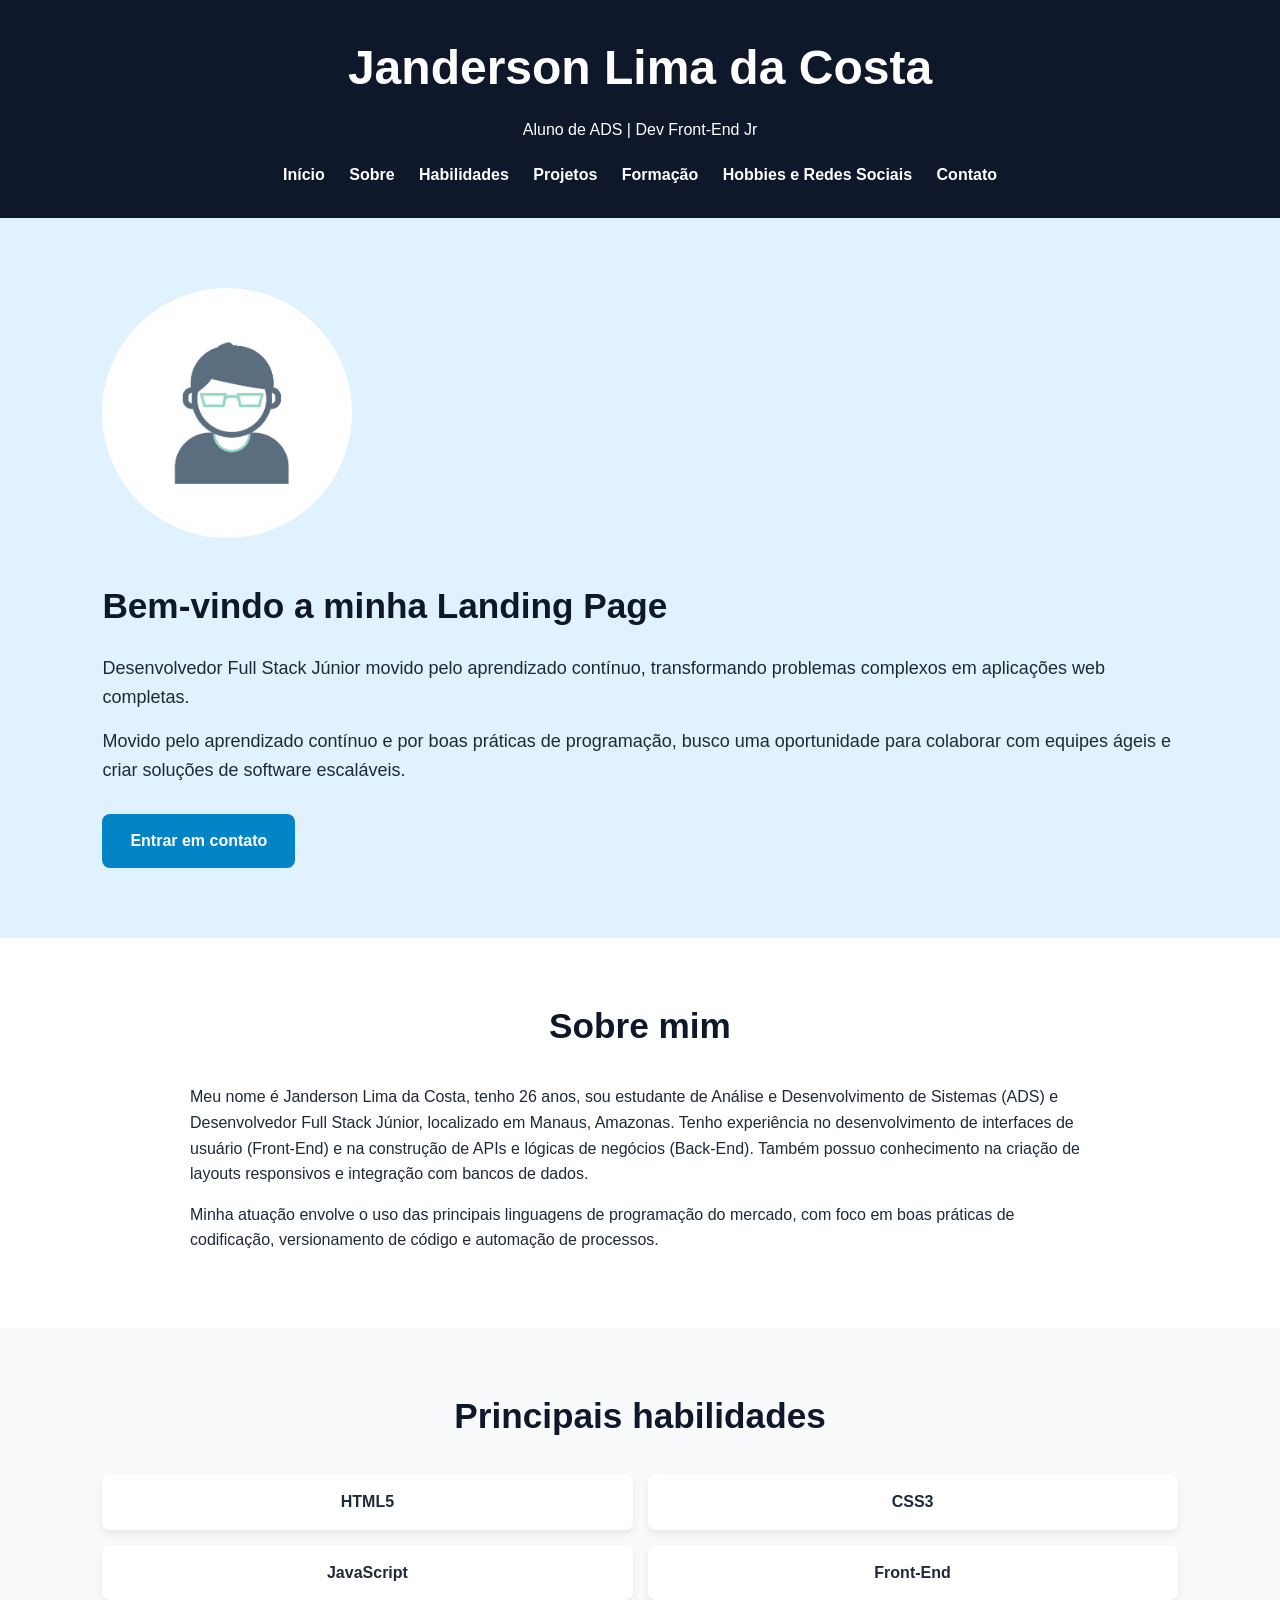
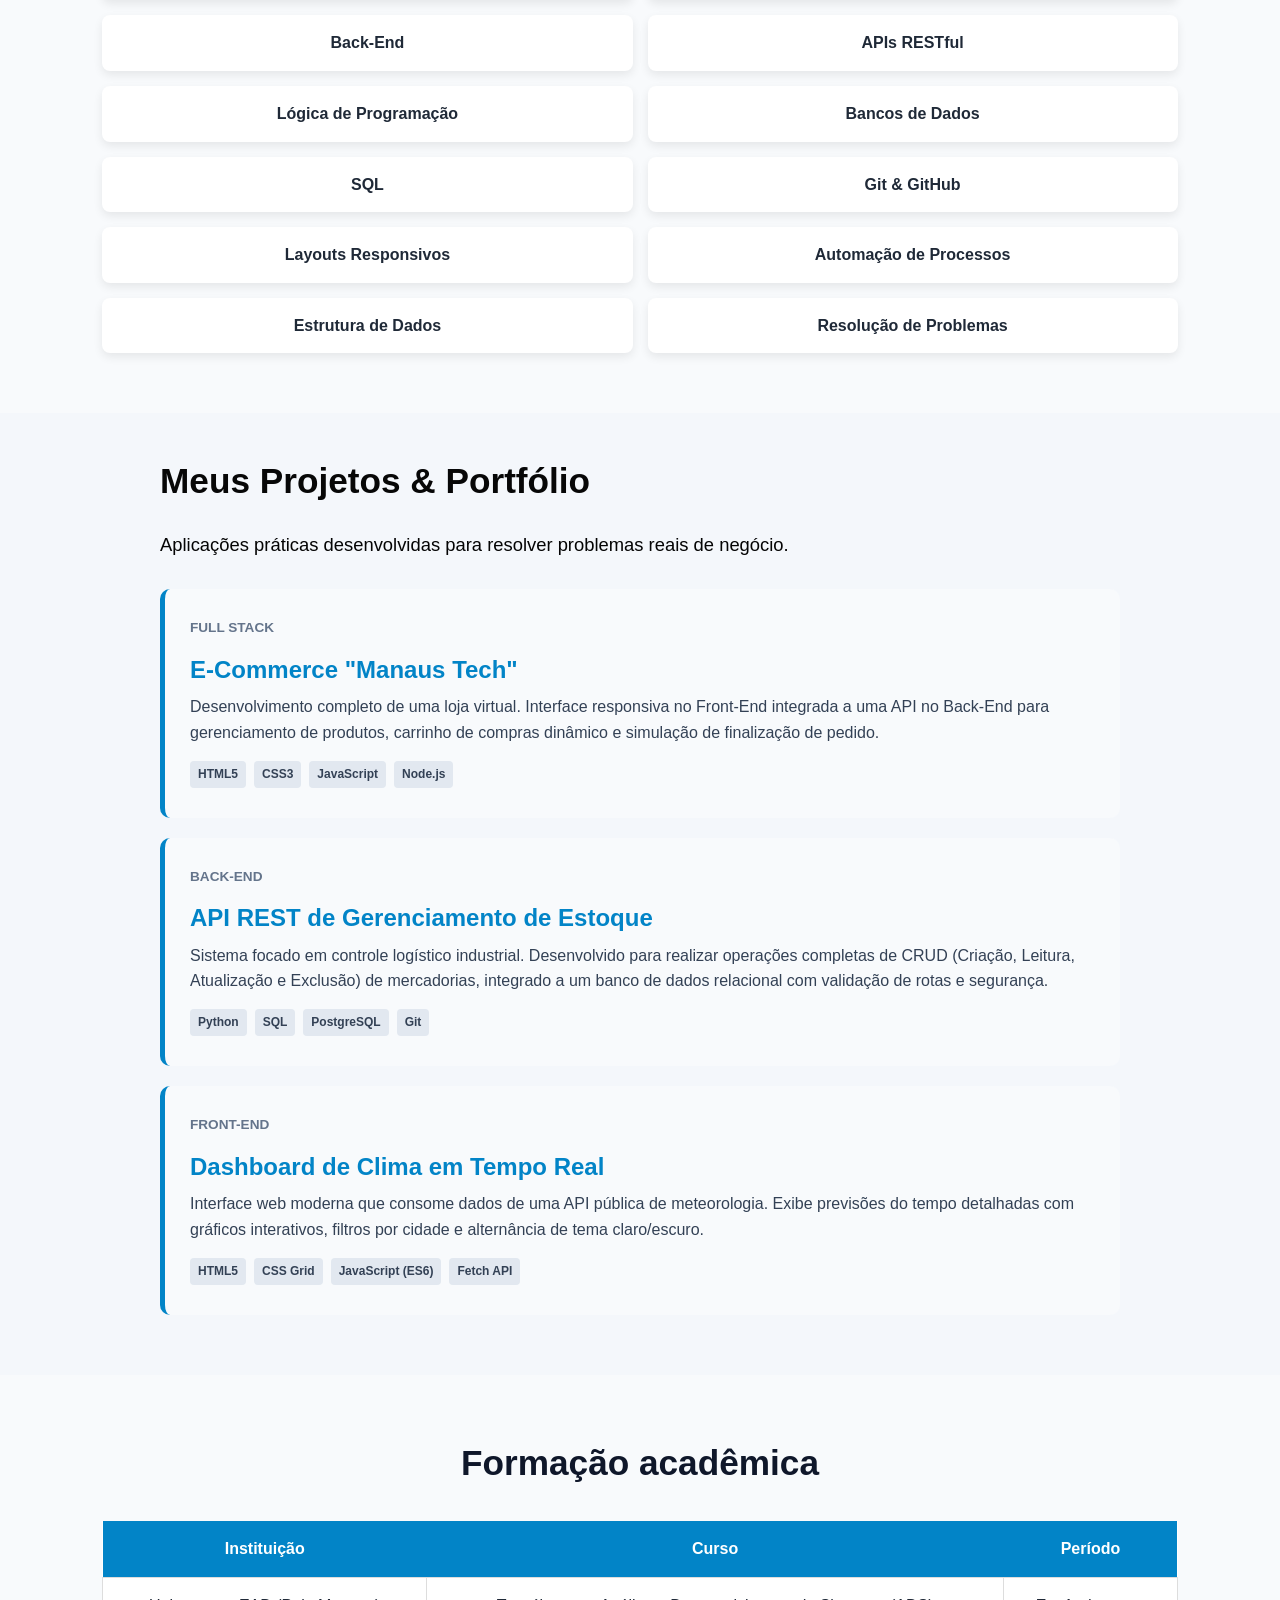
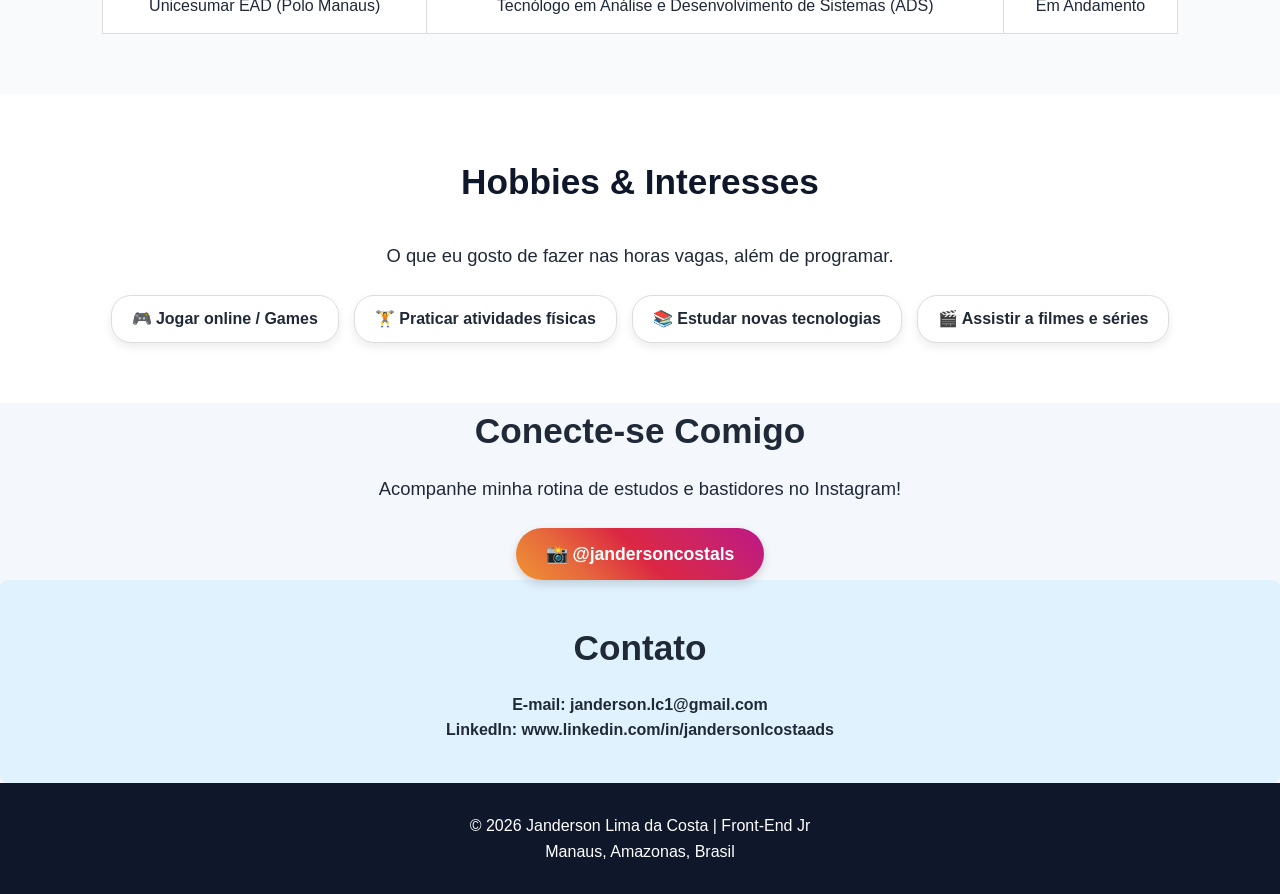
==== CVJC_index.html @ 845d6357 "meu primeiro commit" ====
<!doctype html>
<html lang="pt-BR">
  <head>
    <meta charset="UTF-8" />
    <meta name="viewport" content="width=device-width, initial-scale=1.0" />
    <title>Janderson Costa | Aluno de ADS</title>

    <link rel="stylesheet" href="CVJC_style.css" />
    <style>
      html {
        scroll-behavior: smooth;
      }
    </style>
  </head>

  <body>
    <header class="cabecalho">
      <h1>Janderson Lima da Costa</h1>
      <p>Aluno de ADS | Dev Front-End Jr</p>

      <nav class="menu">
        <a href="#inicio">Início</a>
        <a href="#sobre">Sobre</a>
        <a href="#habilidades">Habilidades</a>
        <a href="#projetos">Projetos</a>
        <a href="#formacao">Formação</a>
        <a href="#Hobbies">Hobbies e Redes Sociais</a>
        <a href="#contato">Contato</a>
      </nav>
    </header>

    <main>
      <section id="inicio" class="hero">
        <img
          src="C:\Users\jande\OneDrive\Imagens\imagem do projeto\WhatsApp Image 2026-06-28 at 19.15.33.jpeg"
          alt="Foto de Janderson Costa"
          class="foto-perfil"
          onerror="this.onerror=null; this.src='5907.jpg';"
          
        />

        <div>
          <h2>Bem-vindo a minha Landing Page</h2>

          <p>
            Desenvolvedor Full Stack Júnior movido pelo aprendizado contínuo,
            transformando problemas complexos em aplicações web completas.
          </p>

          <p>
            Movido pelo aprendizado contínuo e por boas práticas de programação,
            busco uma oportunidade para colaborar com equipes ágeis e criar
            soluções de software escaláveis.
          </p>

          <a href="#contato" class="botao">Entrar em contato</a>
        </div>
      </section>

      <section id="sobre" class="secao">
        <h2>Sobre mim</h2>

        <p>
          Meu nome é Janderson Lima da Costa, tenho 26 anos, sou estudante de
          Análise e Desenvolvimento de Sistemas (ADS) e Desenvolvedor Full Stack
          Júnior, localizado em Manaus, Amazonas. Tenho experiência no
          desenvolvimento de interfaces de usuário (Front-End) e na construção
          de APIs e lógicas de negócios (Back-End). Também possuo conhecimento
          na criação de layouts responsivos e integração com bancos de dados.
        </p>

        <p>
          Minha atuação envolve o uso das principais linguagens de programação
          do mercado, com foco em boas práticas de codificação, versionamento de
          código e automação de processos.
        </p>
      </section>

      <section id="habilidades" class="secao destaque">
        <h2>Principais habilidades</h2>

        <ul class="lista-cards">
          <li>HTML5</li>
          <li>CSS3</li>
          <li>JavaScript</li>
          <li>Front-End</li>
          <li>Back-End</li>
          <li>APIs RESTful</li>
          <li>Lógica de Programação</li>
          <li>Bancos de Dados</li>
          <li>SQL</li>
          <li>Git & GitHub</li>
          <li>Layouts Responsivos</li>
          <li>Automação de Processos</li>
          <li>Estrutura de Dados</li>
          <li>Resolução de Problemas</li>
        </ul>
      </section>

      <!-- SEÇÃO DE PROJETOS -->
      <section id="projetos" class="secao-projetos">
        <h2>Meus Projetos & Portfólio</h2>
        <p class="subtitulo">
          Aplicações práticas desenvolvidas para resolver problemas reais de
          negócio.
        </p>

        <div class="container-projetos">
          <!-- Projeto 1 -->
          <article class="card-projeto">
            <div class="tag-tecnologia">Full Stack</div>
            <h3>E-Commerce "Manaus Tech"</h3>
            <p>
              Desenvolvimento completo de uma loja virtual. Interface responsiva
              no Front-End integrada a uma API no Back-End para gerenciamento de
              produtos, carrinho de compras dinâmico e simulação de finalização
              de pedido.
            </p>
            <div class="badges">
              <span>HTML5</span> <span>CSS3</span> <span>JavaScript</span>
              <span>Node.js</span>
            </div>
          </article>

          <!-- Projeto 2 -->
          <article class="card-projeto">
            <div class="tag-tecnologia">Back-End</div>
            <h3>API REST de Gerenciamento de Estoque</h3>
            <p>
              Sistema focado em controle logístico industrial. Desenvolvido para
              realizar operações completas de CRUD (Criação, Leitura,
              Atualização e Exclusão) de mercadorias, integrado a um banco de
              dados relacional com validação de rotas e segurança.
            </p>
            <div class="badges">
              <span>Python</span> <span>SQL</span> <span>PostgreSQL</span>
              <span>Git</span>
            </div>
          </article>

          <!-- Projeto 3 -->
          <article class="card-projeto">
            <div class="tag-tecnologia">Front-End</div>
            <h3>Dashboard de Clima em Tempo Real</h3>
            <p>
              Interface web moderna que consome dados de uma API pública de
              meteorologia. Exibe previsões do tempo detalhadas com gráficos
              interativos, filtros por cidade e alternância de tema
              claro/escuro.
            </p>
            <div class="badges">
              <span>HTML5</span> <span>CSS Grid</span>
              <span>JavaScript (ES6)</span> <span>Fetch API</span>
            </div>
          </article>
        </div>
      </section>

      <section id="formacao" class="secao destaque">
        <h2>Formação acadêmica</h2>

        <table>
          <thead>
            <tr>
              <th>Instituição</th>
              <th>Curso</th>
              <th>Período</th>
            </tr>
          </thead>

          <tbody>
            <tr>
              <td>Unicesumar EAD (Polo Manaus)</td>
              <td>Tecnólogo em Análise e Desenvolvimento de Sistemas (ADS)</td>
              <td>Em Andamento</td>
            </tr>
          </tbody>
        </table>
      </section>

      <!-- SEÇÃO DE HOBBIES E INTERESSES -->
      <section id="Hobbies" class="secao">
        <h2>Hobbies & Interesses</h2>
        <p
          class="subtitulo"
          style="
            text-align: center !important;
            width: 100% !important;
            display: block !important;
            margin: 0 auto 25px auto !important;
          "
        >
          O que eu gosto de fazer nas horas vagas, além de programar.
        </p>

        <ul class="lista-hobbies">
          <li>🎮 Jogar online / Games</li>
          <li>🏋️ Praticar atividades físicas</li>
          <li>📚 Estudar novas tecnologias</li>
          <li>🎬 Assistir a filmes e séries</li>
        </ul>
      </section>

      <!-- SEÇÃO DE REDES SOCIAIS -->
      <section id="redes-sociais" class="secao-destaque">
        <h2>Conecte-se Comigo</h2>
        <p class="subtitulo">
          Acompanhe minha rotina de estudos e bastidores no Instagram!
        </p>

        <div class="container-instagram">
          <a
            href="https://www.instagram.com/jandersoncostals/"
            target="_blank"
            class="btn-instagram"
          >
            📸 @jandersoncostals
          </a>
        </div>
      </section>

      <section class="secao-contato" id="contato">
  <h2>Contato</h2>
  <p><strong>E-mail: janderson.lc1@gmail.com</p></strong>
  <p><strong>LinkedIn: www.linkedin.com/in/jandersonlcostaads</p></strong>
</section>

    </main>

    <footer class="rodape">
      <p>© 2026 Janderson Lima da Costa | Front-End Jr</p>
      <p>Manaus, Amazonas, Brasil</p>
    </footer>
  </body>
</html>
---- CVJC_style.css ----
/* =====================================================
   CSS
   ===================================================== */

* {
  margin: 0;
  padding: 0;
  box-sizing: border-box;
}

/* =====================================================
   BODY
   ===================================================== */

body {
  /* Fonte utilizada na página */
  font-family: Arial, sans-serif;

  /* Cor de fundo da página */
  background-color: #f4f7fb;

  /* Cor padrão dos textos */
  color: #1f2937;

  /* Espaçamento entre linhas */
  line-height: 1.6;
}

/* =====================================================
   CABEÇALHO
   ===================================================== */

/*
Classe utilizada no HEADER.

Responsável pela área superior da página.
*/
.cabecalho {
  /* Cor de fundo */
  background-color: #0f172a;

  /* Cor dos textos */
  color: white;

  /* Espaçamento interno */
  padding: 30px 8%;

  /* Centraliza os textos */
  text-align: center;
}

/*
Título principal do cabeçalho
*/
.cabecalho h1 {
  /* Tamanho da fonte */
  font-size: 36px;

  /* Espaço abaixo do título */
  margin-bottom: 10px;
}

/*
Subtítulo do cabeçalho
*/
.cabecalho p {
  margin-bottom: 20px;
}

/* =====================================================
   MENU
   ===================================================== */

/*
Links do menu de navegação.
*/
.menu a {
  /* Cor do link */
  color: white;

  /* Remove o sublinhado */
  text-decoration: none;

  /* Espaçamento entre os links */
  margin: 0 10px;

  /* Texto em negrito */
  font-weight: bold;
}

/*
Pseudo-classe hover.

É aplicada quando o mouse passa sobre o elemento.
*/
.menu a:hover {
  color: #38bdf8;
}

/* =====================================================
   HERO
   ===================================================== */

/*
Hero é a primeira seção visual da página.

Contém:
- Foto
- Texto principal
- Botão
*/
.hero {
  /* Ativa o Flexbox */
  display: flex;
  flex-wrap: wrap;
  /* Alinha os itens verticalmente */
  align-items: center;

  /* Espaço entre foto e texto */
  gap: 40px;

  /* Espaçamento interno */
  padding: 70px 8%;

  /* Cor de fundo */
  background-color: #e0f2fe;
}

/* =====================================================
   FOTO DE PERFIL
   ===================================================== */

/*
Imagem principal do currículo.
*/
.foto-perfil {
  /* Largura */
  width: 250px;

  /* Altura */
  height: 250px;

  /* Torna a imagem circular */
  border-radius: 50%;

  /* Ajusta o corte da imagem */
  object-fit: cover;

  /* Borda branca */
  border: 6px solid white;
}

/* =====================================================
   TÍTULO PRINCIPAL DA HERO
   ===================================================== */

.hero h2 {
  font-size: 36px;

  color: #0f172a;

  margin-bottom: 20px;
}

/*
Parágrafos da seção inicial.
*/
.hero p {
  margin-bottom: 15px;

  font-size: 18px;
}

/* =====================================================
   BOTÃO
   ===================================================== */

/*
Botão principal da página.
*/
.botao {
  /* Permite comportamentos de bloco */
  display: inline-block;

  /* Cor de fundo */
  background-color: #0284c7;

  /* Cor do texto */
  color: white;

  /* Espaçamento interno */
  padding: 14px 28px;

  /* Bordas arredondadas */
  border-radius: 8px;

  /* Remove sublinhado */
  text-decoration: none;

  /* Negrito */
  font-weight: bold;

  margin-top: 15px;
}

/*
Efeito ao passar o mouse.
*/
.botao:hover {
  background-color: #0369a1;
}

/* =====================================================
   SEÇÕES DA PÁGINA
   ===================================================== */

/*
Classe reutilizada em várias seções.
*/
.secao {
  padding: 60px 8%;

  background-color: white;
}

/*
Títulos das seções.
*/
.secao h2 {
  text-align: center;

  color: #0f172a;

  font-size: 32px;

  margin-bottom: 30px;
}

/*
Parágrafos das seções.
*/
.secao p {
  max-width: 900px;

  margin: 0 auto 15px auto;
}

/* =====================================================
   FUNDO ALTERNATIVO
   ===================================================== */

.destaque {
  background-color: #f8fafc;
}

/* =====================================================
   GRID DE HABILIDADES
   ===================================================== */

.lista-cards {
  display: grid;

  /* 4 colunas iguais */
  grid-template-columns: repeat(2, 1fr);

  gap: 15px;

  list-style: none;
}

/*
Cada item da lista.
*/
.lista-cards li {
  background-color: white;

  padding: 15px;

  border-radius: 8px;

  text-align: center;

  font-weight: bold;

  box-shadow: 0 4px 10px rgba(0, 0, 0, 0.08);
}

/* =====================================================
   CARDS DE PROJETOS)
   ===================================================== */

.secao-projetos {
  padding: 40px 20px;
  max-width: 1000px;
  margin: 0 auto;
}

.secao-projetos h2 {
  color: #070707;
  margin-bottom: 20px;
}

.secao-projetos .subtitulo {
  color: #040404;
  margin-bottom: 30px;
  font-size: 1.1rem;
}

.card-projeto {
  background-color: #f8fafc;
  padding: 25px;
  /* Barra lateral colorida azul */
  border-left: 5px solid #0284c7;
  border-radius: 10px;
  margin-bottom: 20px;
  text-align: left;
}

.card-projeto h3 {
  color: #0284c7;
  margin-bottom: 5px;
  font-size: 1.4rem;
}

.tag-tecnologia {
  display: inline-block;
  color: #64748b;
  font-size: 0.85rem;
  font-weight: bold;
  text-transform: uppercase;
  margin-bottom: 12px;
}

.card-projeto p {
  color: #334155;
  line-height: 1.6;
  margin-bottom: 15px;
}

.badges {
  display: flex;
  flex-wrap: wrap;
  gap: 8px;
  margin-bottom: 5px; /* Ajustado para fechar o card de uma forma que achei elegante */
}

.badges span {
  background-color: #e2e8f0;
  color: #334155;
  font-size: 0.75rem;
  font-weight: 600;
  padding: 4px 8px;
  border-radius: 4px;
}

/* =====================================================
   TABELA
   ===================================================== */

/*
Tabela completa.
*/
table {
  text-align: center;
  vertical-align: middle;
  width: 100%;
  
  border-collapse: collapse;

  background-color: white;
}

/*
Cabeçalho da tabela.
*/
th {
  background-color: #0284c7;

  color: white;

  padding: 15px;
}

/*
Células da tabela.
*/
td {
  padding: 15px;

  border: 1px solid #ddd;
}
/* Ativa as regras apenas na tela do celular */
@media (max-width: 480px) {
  
  /* Transforma a tabela, o corpo e as linhas em blocos de largura total */
  table, tbody, tr, td {
    display: block;
    width: 100%;
    box-sizing: border-box;
  }

  /* Cria um espaçamento entre cada card para eles não colarem um no outro */
  td {
    margin-bottom: 15px; /* Empurra o próximo card para baixo */
    background-color: white;
    
    /* Mantém os cantos arredondados e a sombra do seu layout */
    border: 1px solid #ddd;
    border-radius: 8px;
    box-shadow: 0 4px 6px rgba(0, 0, 0, 0.05);
  }

  /* Opcional: Remove o espaçamento do último item para não sobrar espaço no fim */
  td:last-child {
    margin-bottom: 0;
  }

  /* Esconde o cabeçalho azul (th) no celular para não quebrar a estrutura */
  th {
    display: none;
  }
}
/* =====================================================
   AJUSTE GLOBAL DE FONTES (TÍTULOS E SUBTÍTULOS)
   ===================================================== */

/* Título principal do site (Seção Hero / Abertura) */
h1 {
  font-size: 3rem !important;
}

/* Títulos de todas as seções (Projetos, Formação, Hobbies, etc.) */
h2 {
  font-size: 2.2rem !important; /* Aumenta o tamanho padrão de todos os h2 */
  margin-bottom: 15px;
}

/* Títulos internos dos cards (Nome dos projetos, etc.) */
h3 {
  font-size: 1.5rem !important; /* Melhora a leitura dentro dos blocos */
}

/* Todos os subtítulos/parágrafos de descrição das seções */
.subtitulo {
  font-size: 1.15rem !important;
  line-height: 1.6;
}

/* =====================================================
   ESTRUTURA FLEX PARA TÍTULO E SUBTÍTULO
   ===================================================== */

/* Transforma apenas os blocos de texto em containers Flexbox */
#hobbies h2,
#redes-sociais h2,
#hobbies .subtitulo,
#redes-sociais .subtitulo {
  display: flex !important;
  justify-content: center !important;
  text-align: center !important;
  width: 100% !important;
  margin-left: auto !important;
  margin-right: auto !important;
}

/* Ajusta a margem inferior dos subtítulos flex */
#hobbies .subtitulo,
#redes-sociais .subtitulo {
  margin-bottom: 25px !important;
  max-width: 800px; /* Limita o tamanho do parágrafo para melhor leitura */
}

/* =====================================================
   ESTILIZAÇÃO DOS COMPONENTES DE HOBBIES E REDE SOCIAL
   ===================================================== */

/* Configura a lista de hobbies */
.lista-hobbies {
  display: flex !important;
  flex-wrap: wrap !important;
  justify-content: center !important;
  gap: 15px;
  padding: 0 !important;
  margin: 15px auto 0 auto !important;
  list-style: none !important;
  width: 100% !important;
}

/* Itens da lista de Hobbies */
.lista-hobbies li {
  background-color: white;
  border: 1px solid #ddd;
  padding: 10px 20px;
  border-radius: 20px;
  font-size: 1rem;
  font-weight: bold;
  color: #1f2937;
  box-shadow: 0 4px 10px rgba(0, 0, 0, 0.08);
}

/* Alinhamento do botão do Instagram */
.container-instagram {
  display: flex !important;
  justify-content: center !important;
  width: 100% !important;
  margin-top: 15px !important;
}

/* Botão com o gradiente oficial do Instagram */
.btn-instagram {
  display: inline-block;
  background: linear-gradient(
    45deg,
    #f09433 0%,
    #e6683c 25%,
    #dc2743 50%,
    #cc2366 75%,
    #bc1888 100%
  );
  color: white;
  text-decoration: none;
  font-weight: bold;
  font-size: 1.1rem;
  padding: 12px 30px;
  border-radius: 30px;
  box-shadow: 0 4px 10px rgba(0, 0, 0, 0.15);
  transition:
    transform 0.2s ease,
    box-shadow 0.2s ease;
}

.btn-instagram:hover {
  transform: scale(1.05);
  box-shadow: 0 6px 15px rgba(0, 0, 0, 0.25);
}

/* Configuração do fundo para a seção de contato */
.secao-contato, #contato {
  background-color: #e0f2fe; 
  padding: 40px 20px;       
  border-radius: 8px;       
  text-align: center;       
}

/* =====================================================
   RODAPÉ 
   ===================================================== */

/* Alinha o container do rodapé e todo o seu conteúdo no meio da tela */
footer,
.rodape,
#rodape {
  display: flex ;
  flex-direction: column ;
  align-items: center ;
  justify-content: center t;
  text-align: center ;
  width: 100% ;
  padding: 30px 20px ;
  background-color: #0f172a ;
  color: white ;
}
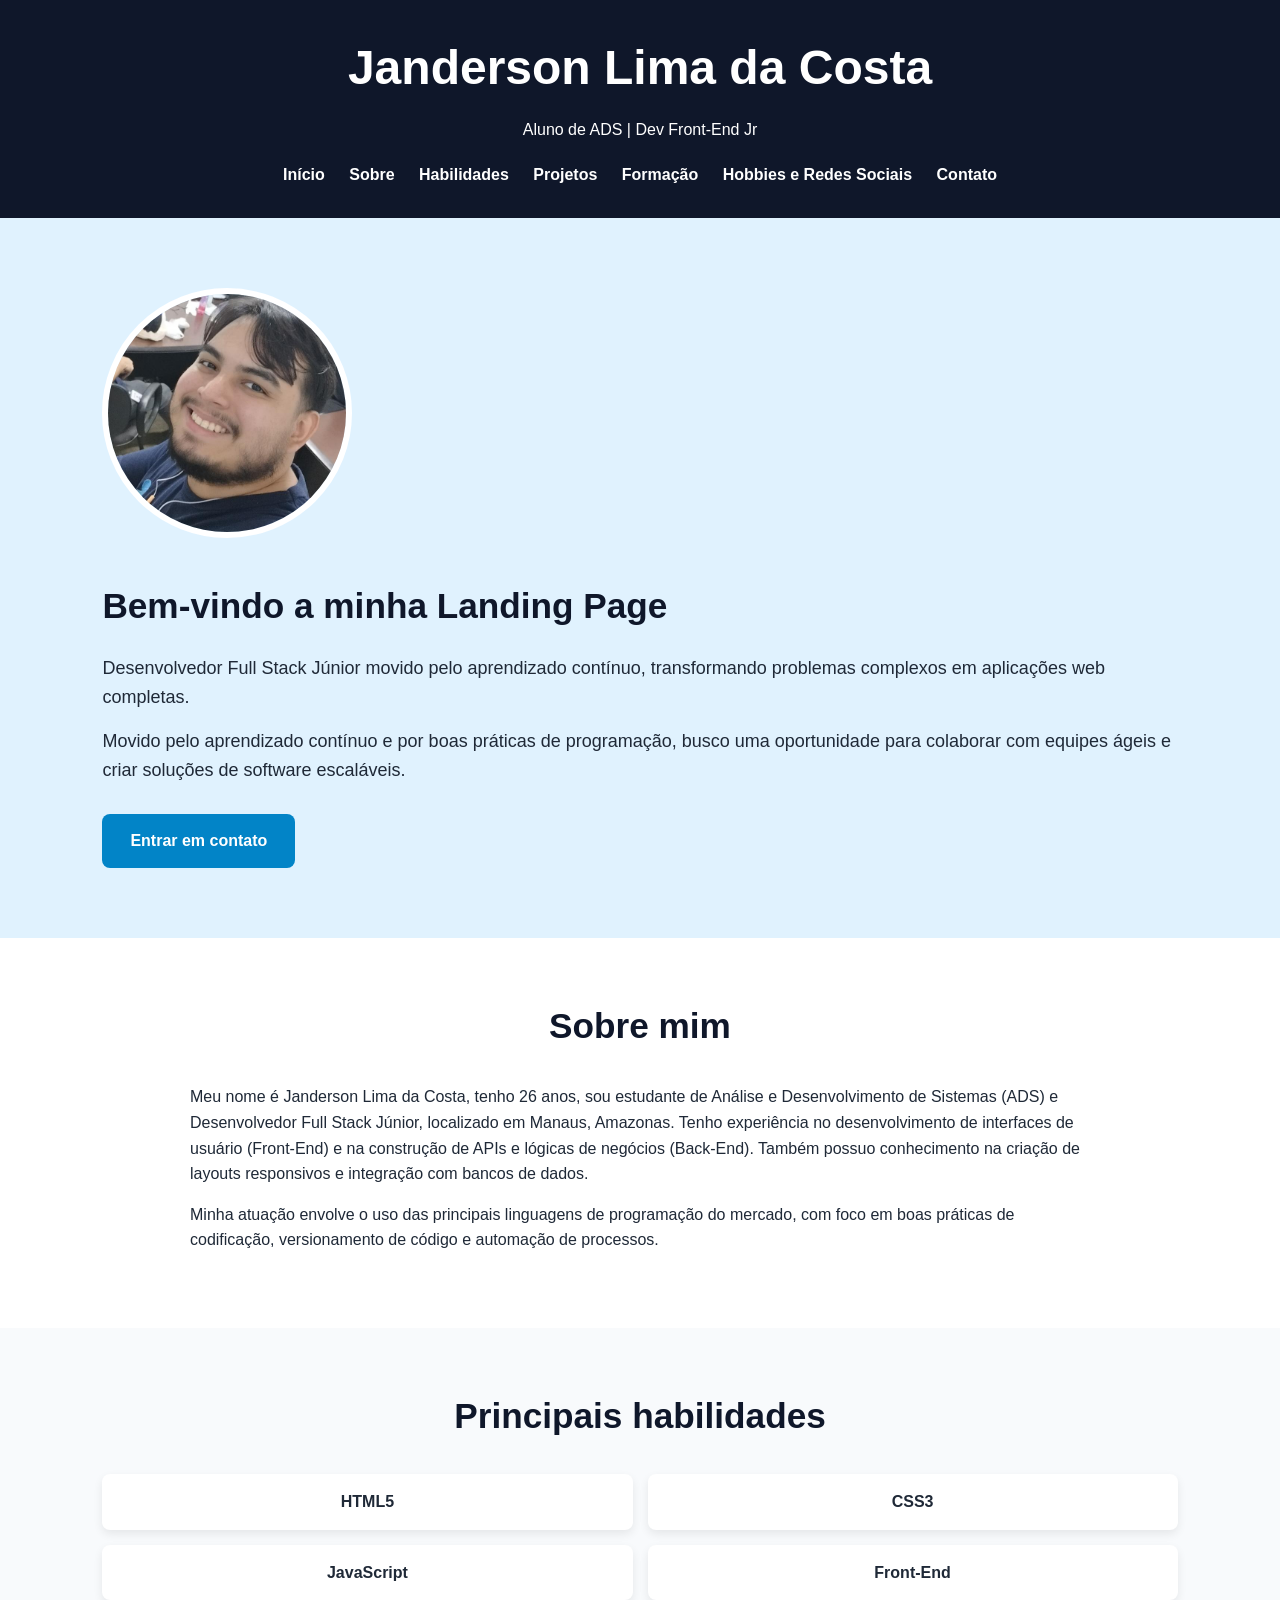
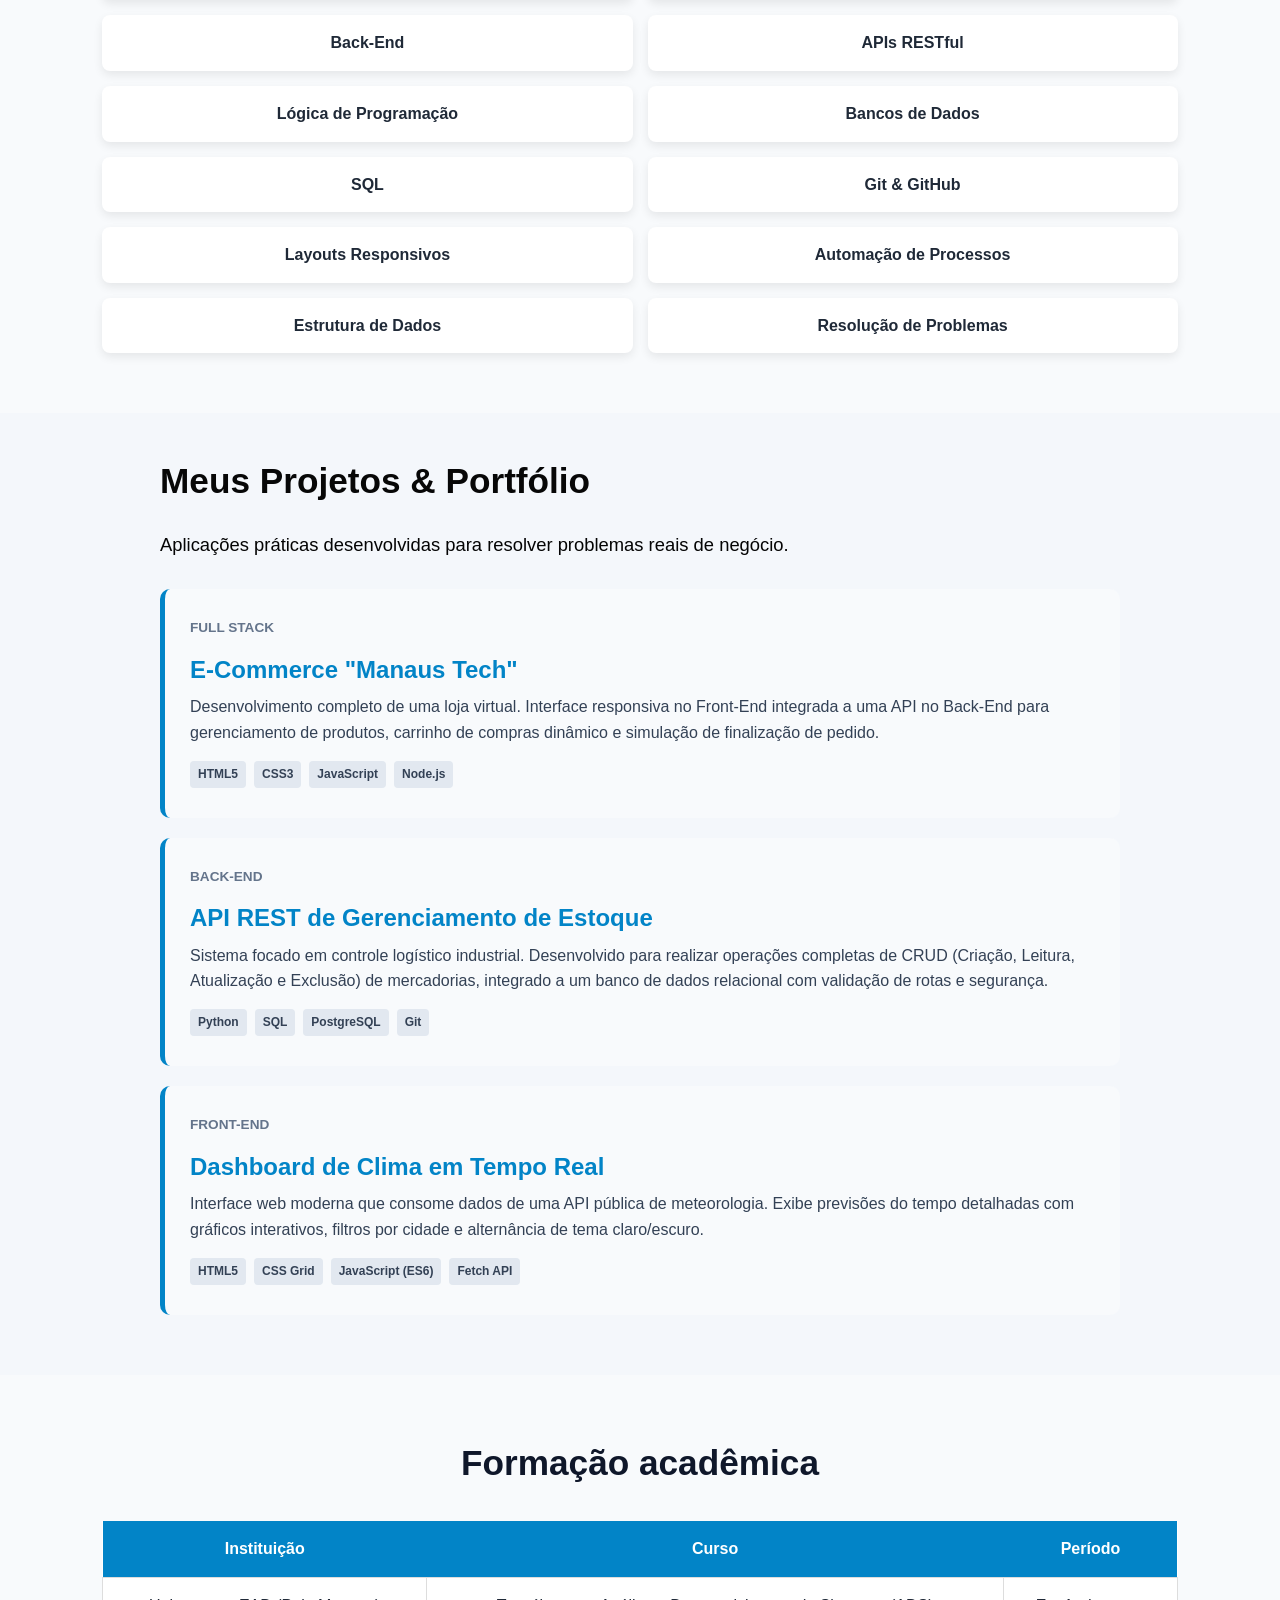
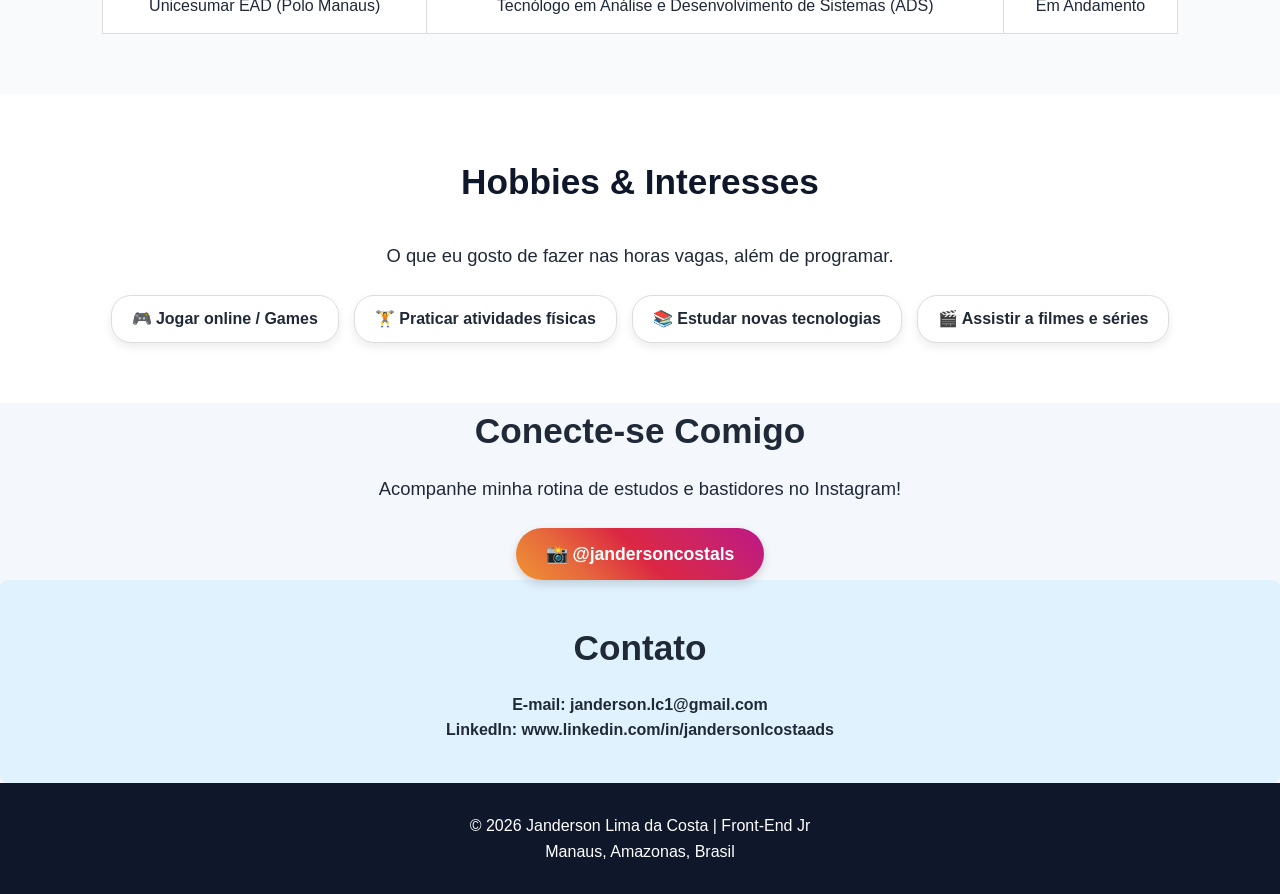
==== commit 32e38088: "corrigido o nome do arquivo" ====
--- a/CVJC_index.html
+++ b/CVJC_index.html
@@ -32,7 +32,7 @@
     <main>
       <section id="inicio" class="hero">
         <img
-          src="C:\Users\jande\OneDrive\Imagens\imagem do projeto\WhatsApp Image 2026-06-28 at 19.15.33.jpeg"
+          src="Foto perfil.jpeg"
           alt="Foto de Janderson Costa"
           class="foto-perfil"
           onerror="this.onerror=null; this.src='5907.jpg';"
